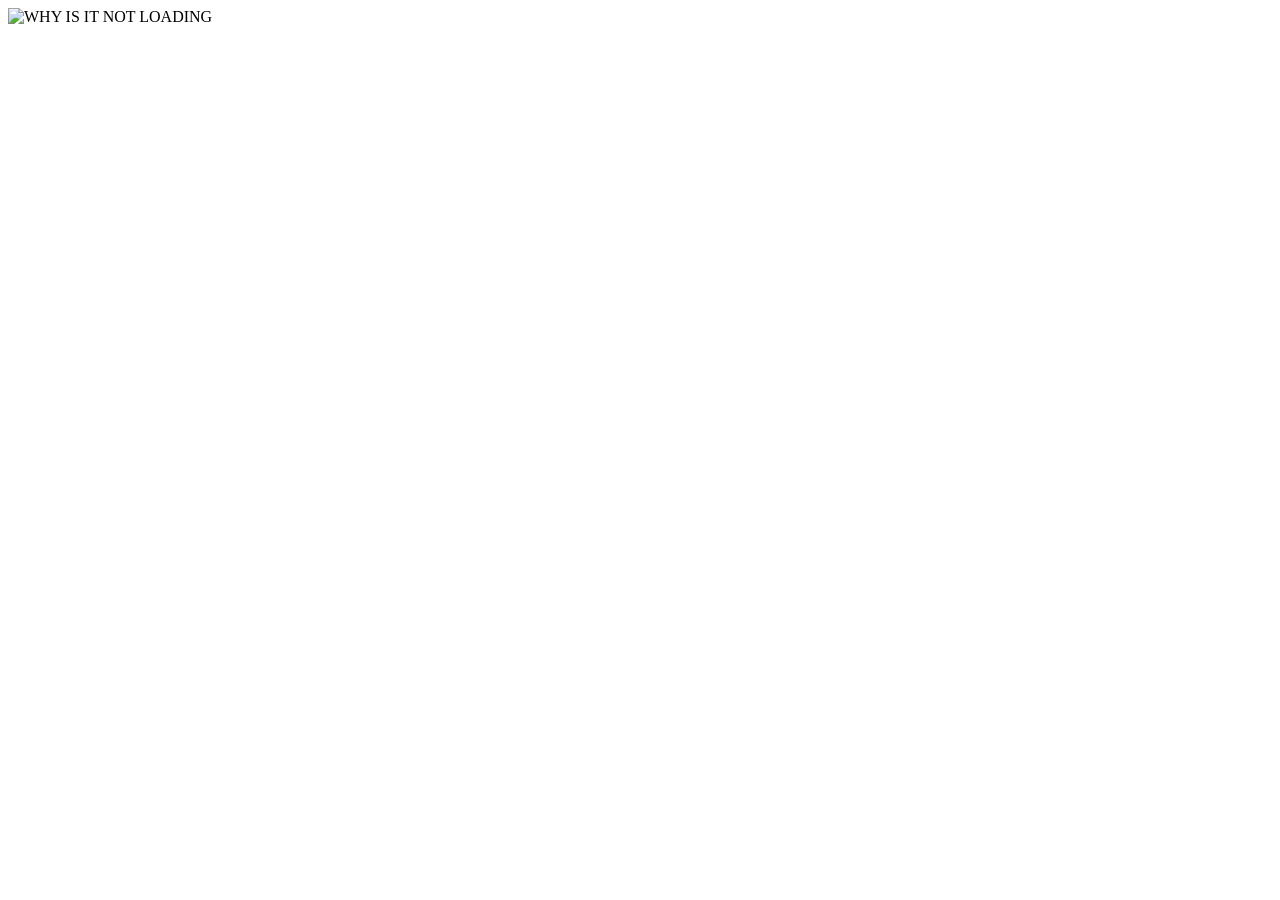
==== scuba.html @ af544604 "Readme update scuba html added socials added" ====
<!DOCTYPE html>
<html lang="en">
<head>
    <meta charset="UTF-8">
    <meta name="viewport" content="width=device-width, initial-scale=1.0">
    <title>SCUBAAAAAAAAA</title>
</head>
<body>
    <img src="./Images/scubacat.gif/" alt="WHY IS IT NOT LOADING">
</body>
</html>
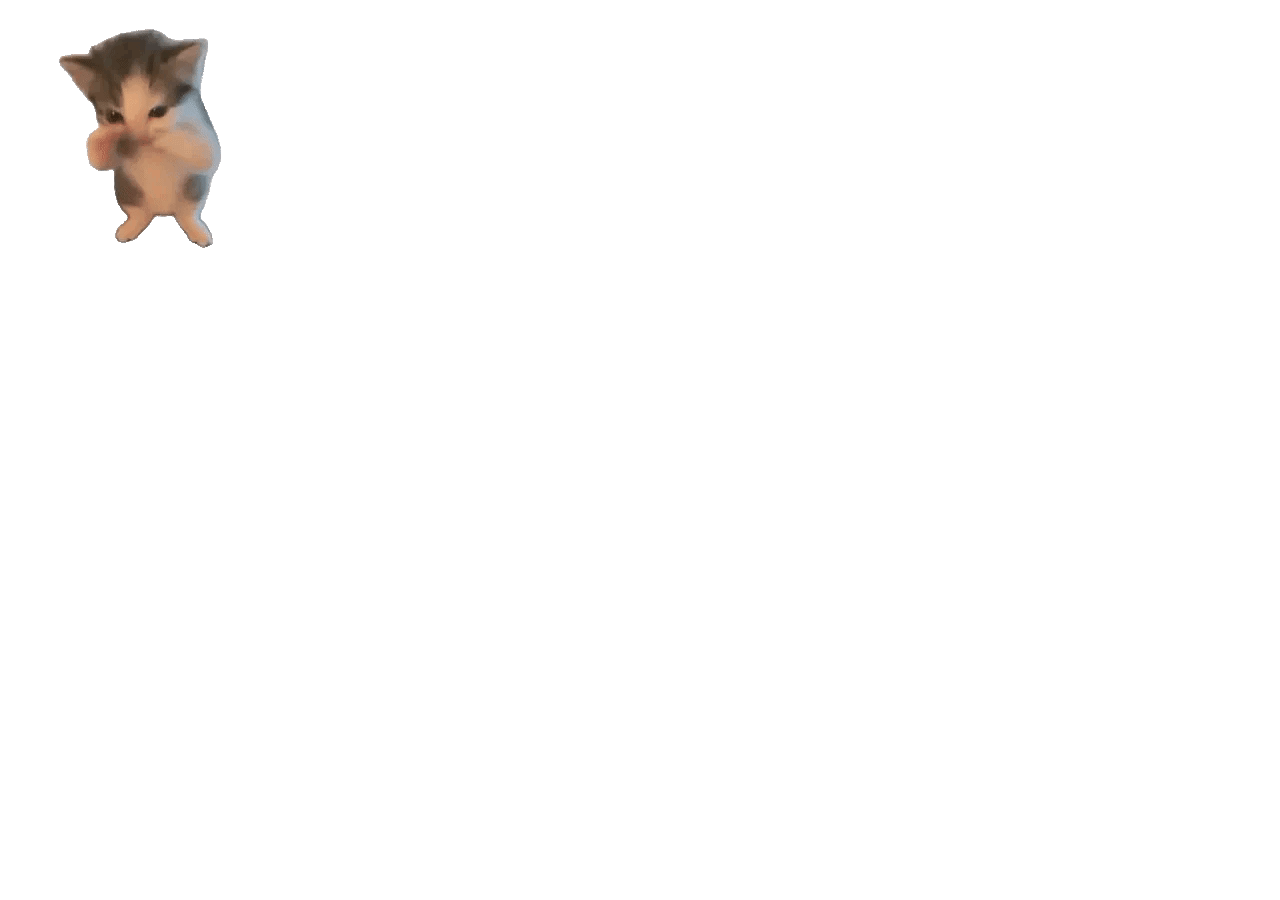
==== commit 0deccb5a: "Fixing the img" ====
--- a/scuba.html
+++ b/scuba.html
@@ -6,6 +6,6 @@
     <title>SCUBAAAAAAAAA</title>
 </head>
 <body>
-    <img src="./Images/scubacat.gif/" alt="WHY IS IT NOT LOADING">
+    <img src="./Images/scubacat.gif" alt="WHY IS IT NOT LOADING">
 </body>
 </html>
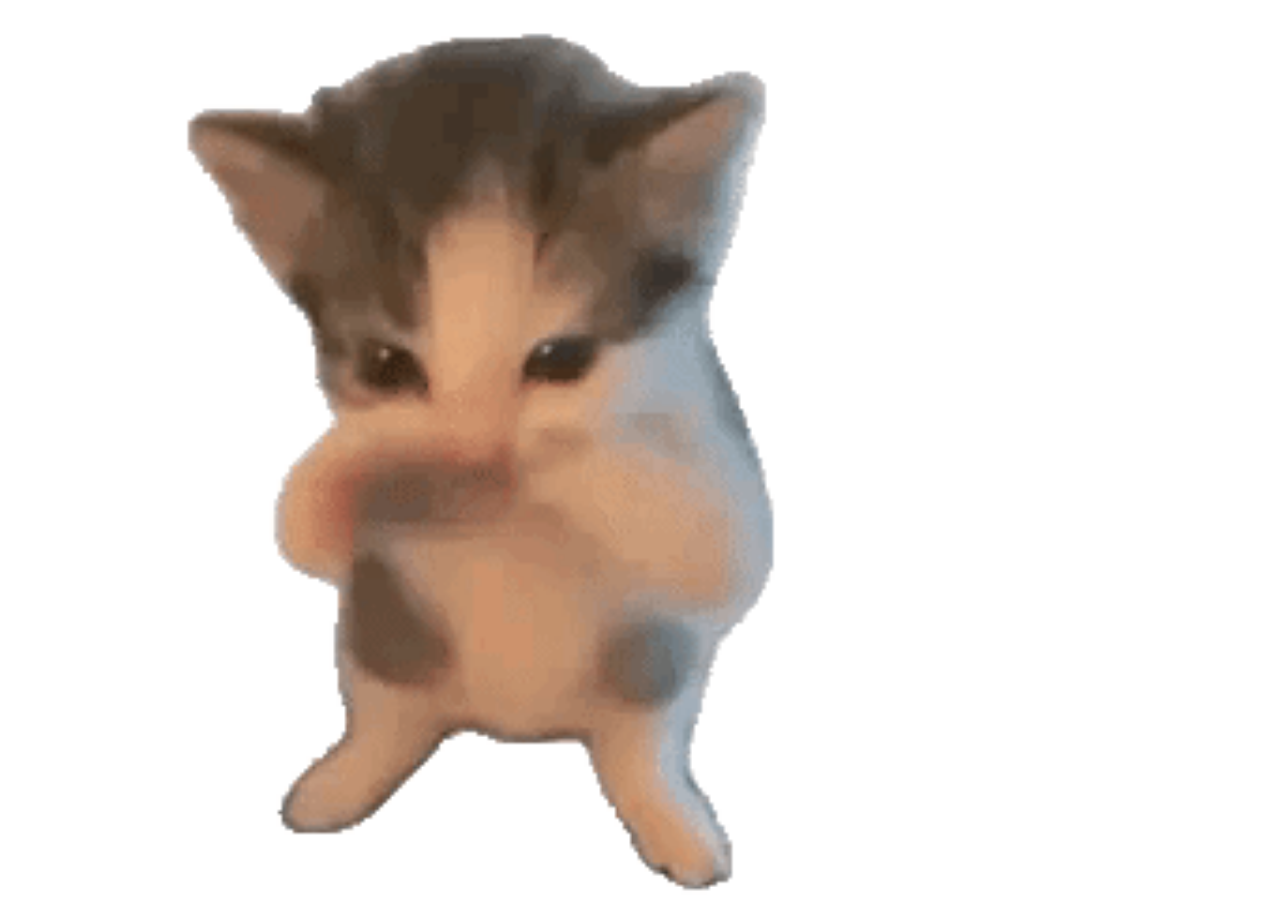
==== commit bc8e367a: "alot of things" ====
--- a/scuba.html
+++ b/scuba.html
@@ -4,8 +4,10 @@
     <meta charset="UTF-8">
     <meta name="viewport" content="width=device-width, initial-scale=1.0">
     <title>SCUBAAAAAAAAA</title>
+    <link rel="stylesheet" href="style.css" />
 </head>
-<body>
-    <img src="./Images/scubacat.gif" alt="WHY IS IT NOT LOADING">
+<body style="background-color: white">
+    <img tag="scuba" src="./Images/scubacat.gif" alt="WHY IS IT NOT LOADING" width="900px" height="900px" style="vertical-align:top; float:middle; ">
 </body>
+      <script src="script.js"></script>
 </html>
--- a/style.css
+++ b/style.css
@@ -0,0 +1,33 @@
+.pfp {
+    display: block;
+    margin: auto;
+    border-radius: 50%;
+    height: 200px;
+    text-align: center;
+    align-items: center;
+}
+
+.socials {
+    text-align: center;
+}
+
+h1 {
+    text-align: center;
+}
+
+h2 {
+    text-align: center;
+}
+
+h4 {
+    text-align: center;
+}
+
+h6 {
+    text-align: center;
+    color: #6b6b6b;
+}
+
+p {
+    text-align: center;
+}
